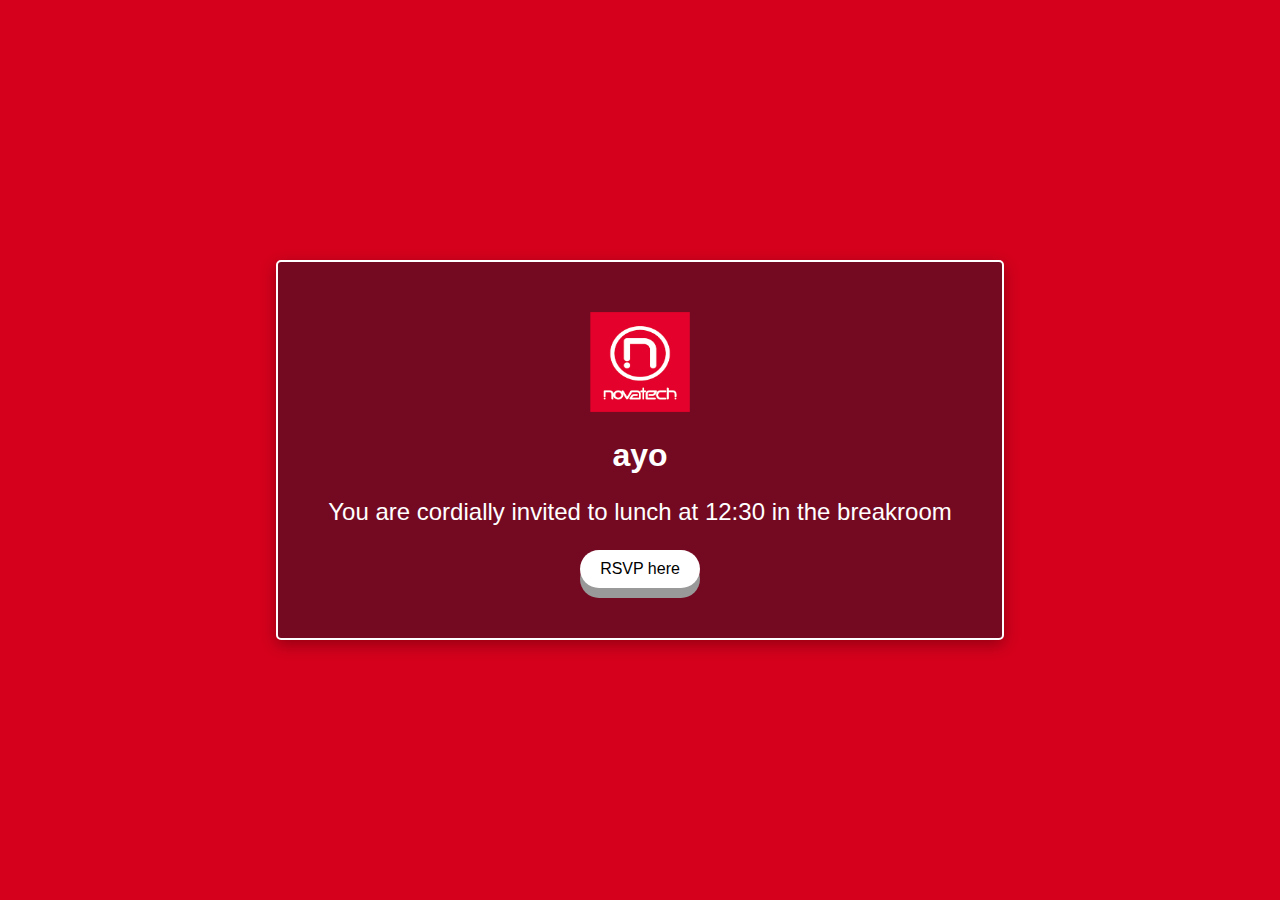
==== lunchies/index.html @ 47e2131a "Updated current position, added amusing(at a stretch) hello world footer" ====
<!DOCTYPE html>
<html lang="en">
<head>
  <meta charset="UTF-8">
  <title>Title</title>
  <style>
    body {
      font-family: sans-serif;
      background-color: #D5001C; /* Novatech Red */
      margin: 0;
      padding: 0;
      display: flex;
      justify-content: center;
      align-items: center;
      height: 100vh;
      color: #ffffff; /* Text Colour as White */
    }
    .container {
      text-align: center;
      border: 2px solid #ffffff;
      padding: 50px;
      background-color: rgba(20, 20, 40, 0.5); /* Semi-Transparent Black Background */
      border-radius: 5px;
      box-shadow: 0px 5px 15px rgba(0,0,0,0.3);
    }
    .container h1 {
      font-size: 2em;
      margin-bottom: 10px;
    }
    .container p {
      font-size: 1.5em;
    }
    img {
      width: 100px; /* Adjust size as needed */
      height: 100px; /* Adjust size as needed */
    }
    .rsvp {
      display: inline-block;
      background-color: #ffffff;
      color: #000000;
      text-decoration: none;
      padding: 10px 20px;
      border-radius: 50px;
      box-shadow: 0 10px #999999;
      transition: all 0.2s;
    }
    .rsvp:active {
      box-shadow: 0 5px #666666;
      transform: translateY(5px);
    }
  </style>
</head>
<body>
<div class="container">
  <img src="novatech-logo.png" alt="Novatech Logo">
  <h1>ayo</h1>
  <p>You are cordially invited to lunch at 12:30 in the breakroom</p>
  <a class="rsvp" href="https://youtu.be/dQw4w9WgXcQ">RSVP here</a>
</div>
</body>
</html>
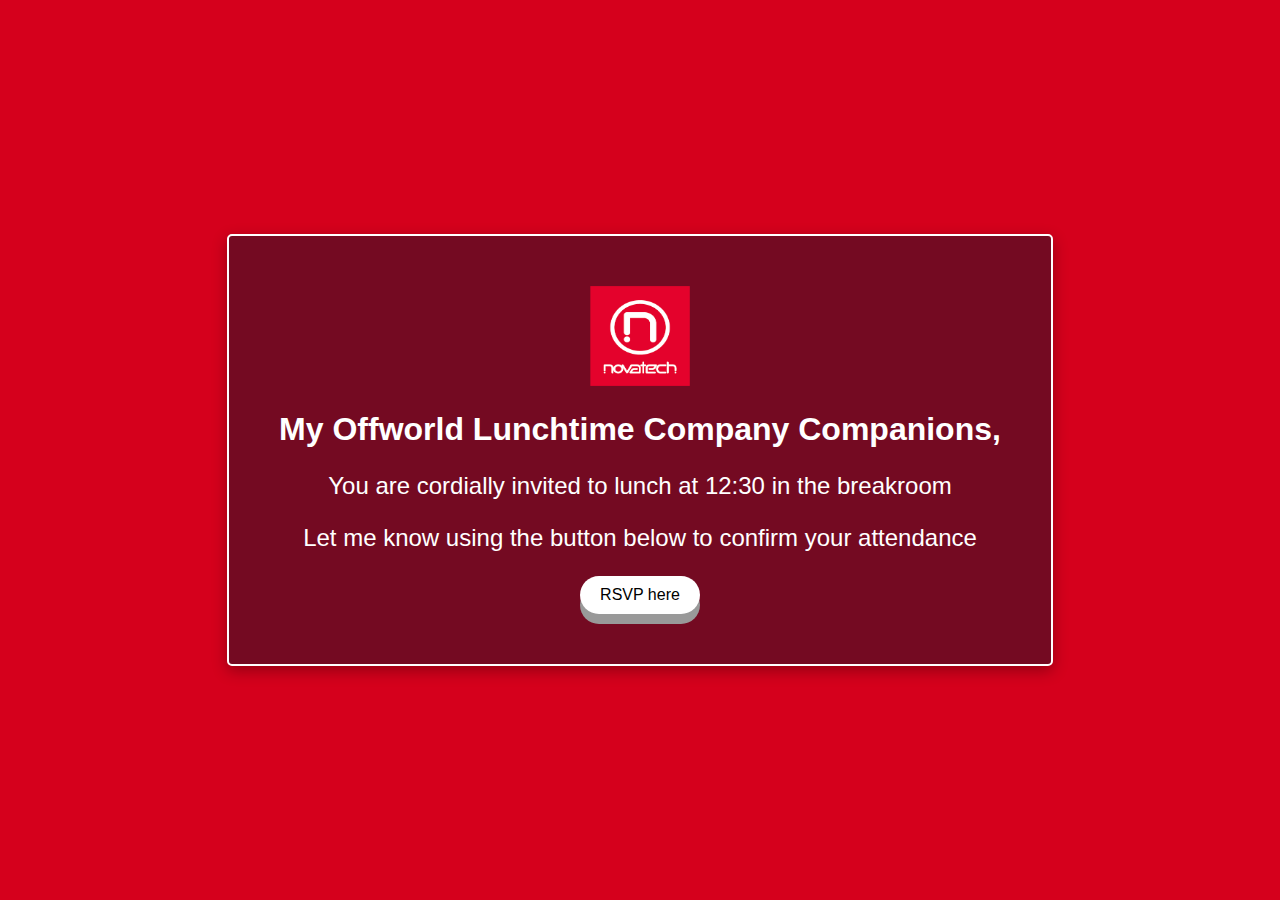
==== commit 9cbc33a4: "lol" ====
--- a/lunchies/index.html
+++ b/lunchies/index.html
@@ -21,7 +21,7 @@
       padding: 50px;
       background-color: rgba(20, 20, 40, 0.5); /* Semi-Transparent Black Background */
       border-radius: 5px;
-      box-shadow: 0px 5px 15px rgba(0,0,0,0.3);
+      box-shadow: 0 5px 15px rgba(0,0,0,0.3);
     }
     .container h1 {
       font-size: 2em;
@@ -53,8 +53,9 @@
 <body>
 <div class="container">
   <img src="novatech-logo.png" alt="Novatech Logo">
-  <h1>ayo</h1>
+  <h1>My Offworld Lunchtime Company Companions,</h1>
   <p>You are cordially invited to lunch at 12:30 in the breakroom</p>
+  <p>Let me know using the button below to confirm your attendance</p>
   <a class="rsvp" href="https://youtu.be/dQw4w9WgXcQ">RSVP here</a>
 </div>
 </body>
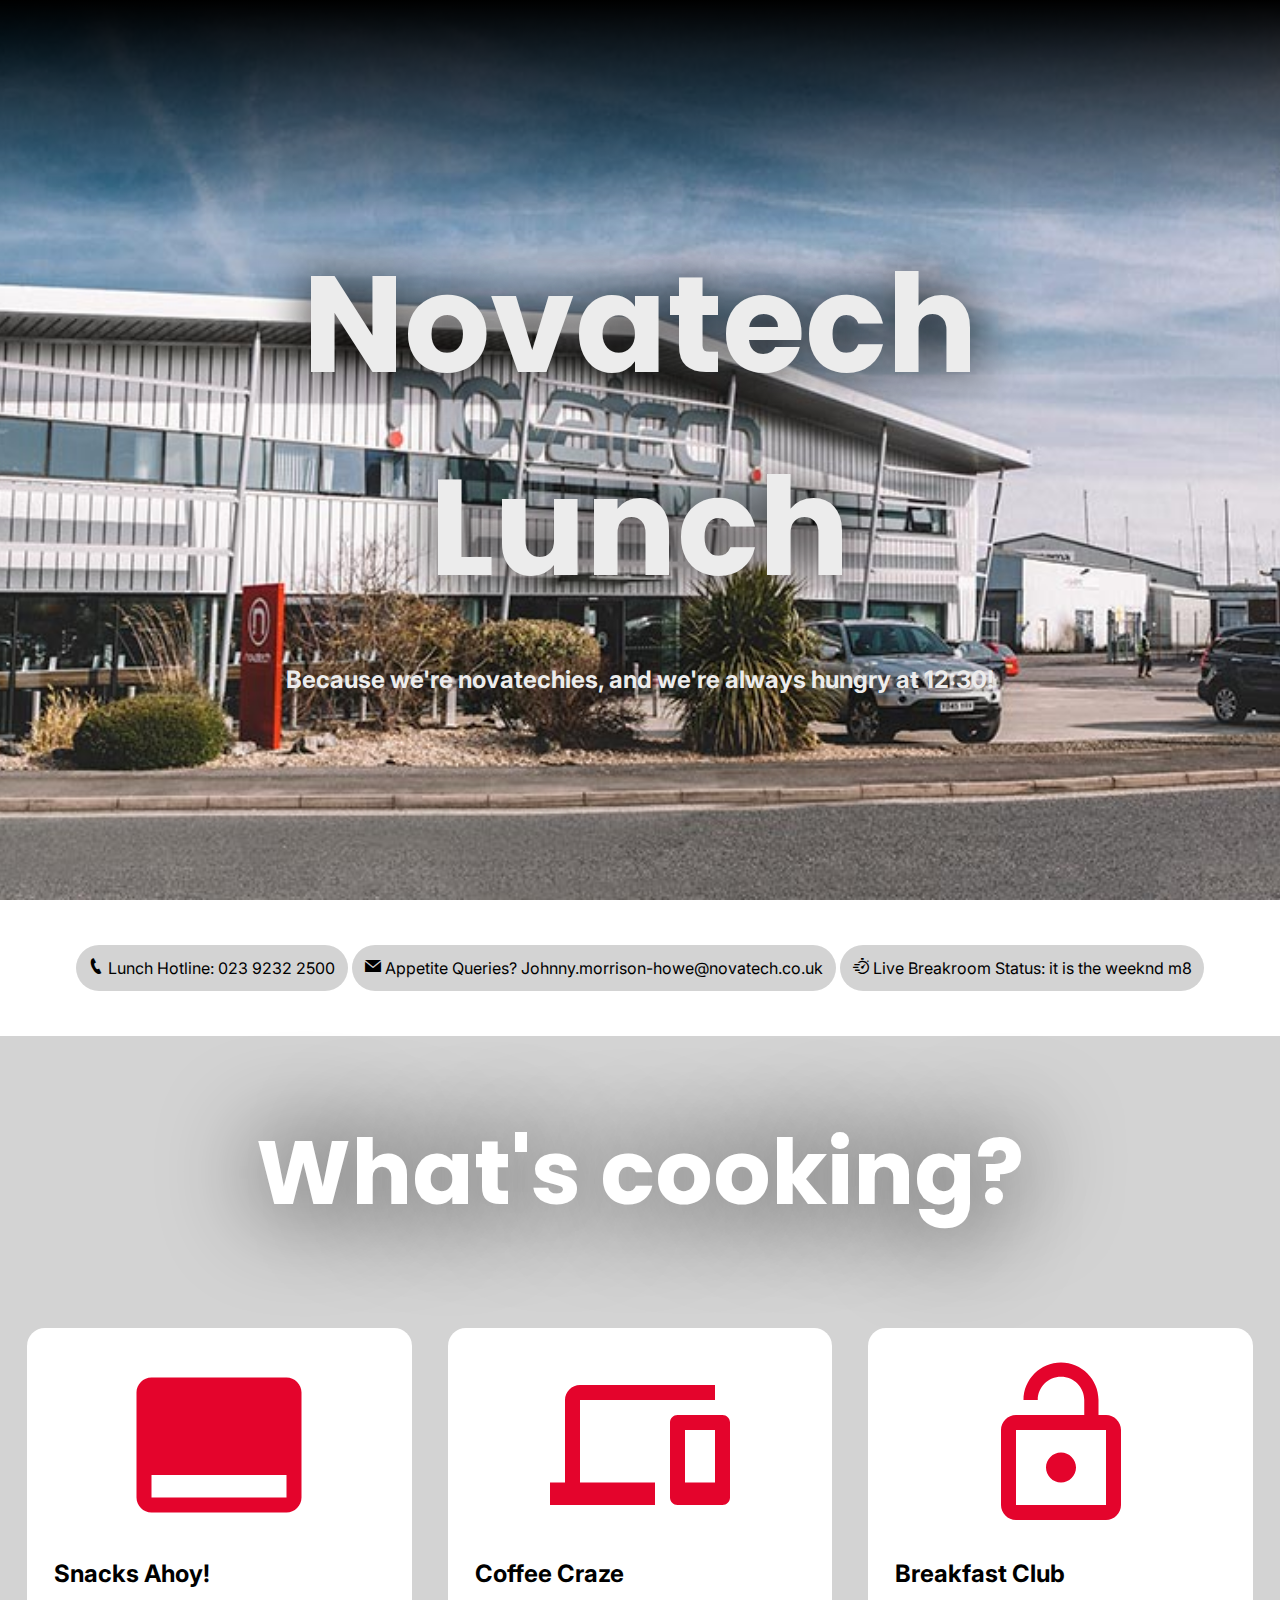
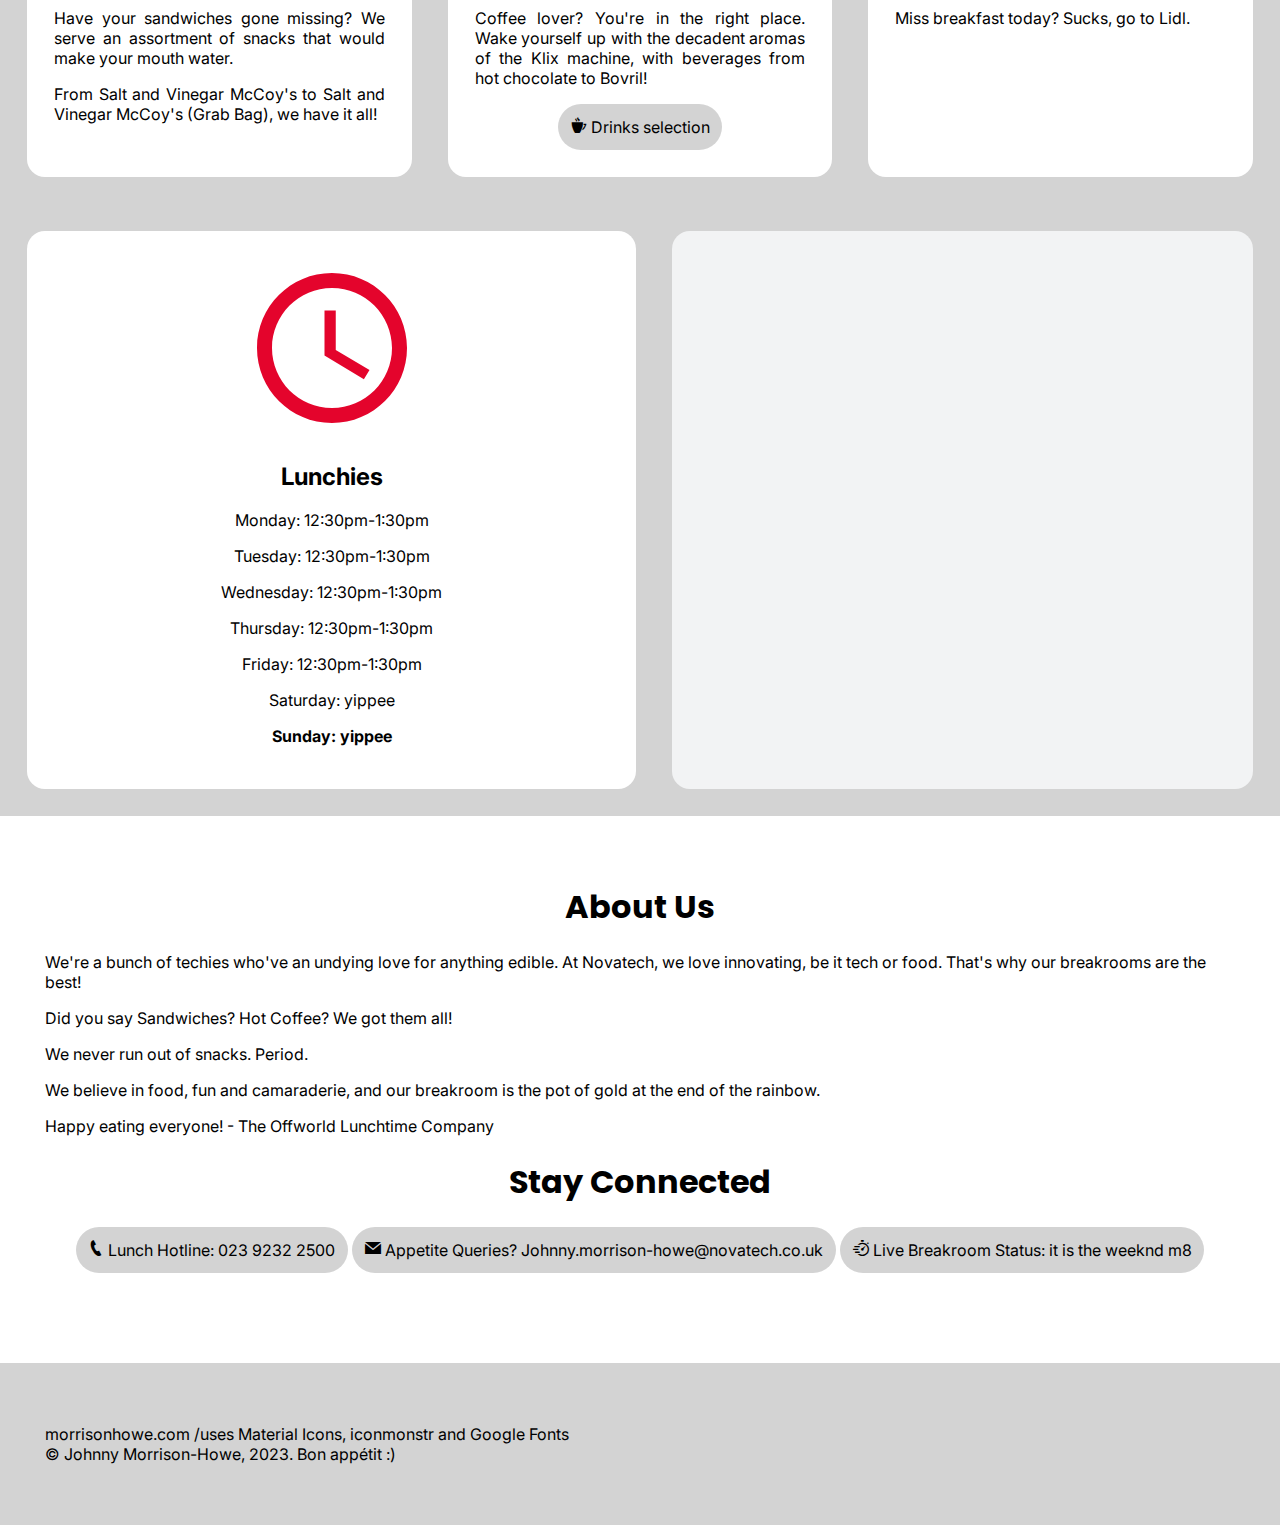
==== commit 49ab224e: "dumb lunch invitation" ====
--- a/lunchies/index.html
+++ b/lunchies/index.html
@@ -1,62 +1,161 @@
 <!DOCTYPE html>
 <html lang="en">
+
+<!-- If you've been wondering why the canteen's always crowded at 12:30, well, the cat's out of the bag, it's lunchtime at Novatech!
+    Want your name to be famous among the sandwich revering clans of Novatech? Then let me know :)))))))-->
+
 <head>
-  <meta charset="UTF-8">
-  <title>Title</title>
-  <style>
-    body {
-      font-family: sans-serif;
-      background-color: #D5001C; /* Novatech Red */
-      margin: 0;
-      padding: 0;
-      display: flex;
-      justify-content: center;
-      align-items: center;
-      height: 100vh;
-      color: #ffffff; /* Text Colour as White */
-    }
-    .container {
-      text-align: center;
-      border: 2px solid #ffffff;
-      padding: 50px;
-      background-color: rgba(20, 20, 40, 0.5); /* Semi-Transparent Black Background */
-      border-radius: 5px;
-      box-shadow: 0 5px 15px rgba(0,0,0,0.3);
-    }
-    .container h1 {
-      font-size: 2em;
-      margin-bottom: 10px;
-    }
-    .container p {
-      font-size: 1.5em;
-    }
-    img {
-      width: 100px; /* Adjust size as needed */
-      height: 100px; /* Adjust size as needed */
-    }
-    .rsvp {
-      display: inline-block;
-      background-color: #ffffff;
-      color: #000000;
-      text-decoration: none;
-      padding: 10px 20px;
-      border-radius: 50px;
-      box-shadow: 0 10px #999999;
-      transition: all 0.2s;
-    }
-    .rsvp:active {
-      box-shadow: 0 5px #666666;
-      transform: translateY(5px);
-    }
-  </style>
+    <meta charset="UTF-8">
+    <meta name="viewport" content="width=device-width, initial-scale=1.0">
+    <meta name="Description"
+        content="Every flavor of snacks, limitless coffee, and fast microwaves. The Novatech breakroom, at lunchtime, is all you need!">
+    <link rel="stylesheet" type="text/css" href="css/styles.css">
+    <link rel="stylesheet" type="text/css" href="css/iconmonstr-iconic-font.css">
+    <link href="https://fonts.googleapis.com/css2?family=Inter:wght@400;600&family=Poppins&display=swap"
+        rel="stylesheet">
+    <script src="script.js"></script>
+    <title>Novatech Lunch</title>
 </head>
-<body>
-<div class="container">
-  <img src="novatech-logo.png" alt="Novatech Logo">
-  <h1>My Offworld Lunchtime Company Companions,</h1>
-  <p>You are cordially invited to lunch at 12:30 in the breakroom</p>
-  <p>Let me know using the button below to confirm your attendance</p>
-  <a class="rsvp" href="https://youtu.be/dQw4w9WgXcQ">RSVP here</a>
-</div>
+
+<body onload="doDateStuff()">
+    <div class="hero-photo">
+        <div class="hero-text">
+            <h1>Novatech Lunch</h1>
+            <h2>Because we're novatechies, and we're always hungry at 12:30!</h2>
+        </div>
+    </div>
+
+    <main>
+        <div class="contact-info-chips">
+            <a href="tel:023 9232 2500">
+                <div class="chip-div">
+                    <i class="im im-phone"></i>
+                    <p>Lunch Hotline: 023 9232 2500</p>
+                </div>
+            </a>
+            <a href="mailto:Johnny.morrison-howe@novatech.co.uk">
+                <div class="chip-div">
+
+                    <i class="im im-mail"></i>
+                    <p>Appetite Queries? Johnny.morrison-howe@novatech.co.uk</p>
+                </div>
+            </a>
+            <a>
+                <div class="chip-div">
+                    <i class="im im-timer"></i>
+                    <!-- Displaying as inline keeps both strings on one line -->
+                    <p style="display: inline;">Live Breakroom Status: <p class="opening-time-adaptive" style="display: inline;">
+                            (Unknown, coffee machine might have reached sentience.)</p>
+                    </p>
+                </div>
+            </a>
+        </div>
+
+        <div id="services-outer">
+            <h1 id="services-outer-text">What's cooking?</h1>
+            <div class="services">
+                <div class="services-tile">
+                    <img src="call_to_action-white-18dp.svg">
+                    <h2 class="services-tile-text">Snacks Ahoy!</h2>
+                    <p class="services-tile-text">Have your sandwiches gone missing? We serve an assortment of snacks that would make your mouth water.</p>
+                    <p class="services-tile-text">From Salt and Vinegar McCoy's to Salt and Vinegar McCoy's (Grab Bag), we have it all!</p>
+                </div>
+                <div class="services-tile">
+                    <img src="phonelink-white-18dp.svg">
+                    <h2 class="services-tile-text">Coffee Craze</h2>
+                    <p class="services-tile-text">Coffee lover? You're in the right place. Wake yourself up with the decadent aromas of the Klix machine, with beverages from hot chocolate to Bovril!</p>
+                    <a href="https://www.lavazzapro.co.uk/klix-drinks-range/">
+                        <div class="chip-div">
+                            <i class="im im-coffee"></i>
+                            <p>Drinks selection</p>
+                        </div>
+                    </a>
+                </div>
+                <div class="services-tile">
+                    <img src="lock_open-white-18dp.svg">
+                    <h2 class="services-tile-text">Breakfast Club</h2>
+                    <p class="services-tile-text">Miss breakfast today? Sucks, go to Lidl.</p>
+                </div>
+            </div>
+            <div class="services">
+                <div class="services-tile">
+                    <img src="schedule-white-18dp.svg">
+                    <ul class="opening-hours-list">
+                        <li>
+                            <h2>Lunchies</h2>
+                        </li>
+                        <li>
+                            <p id="open-mon">Monday: 12:30pm-1:30pm</p>
+                        </li>
+                        <li>
+                            <p id="open-tue">Tuesday: 12:30pm-1:30pm</p>
+                        </li>
+                        <li>
+                            <p id="open-wed">Wednesday: 12:30pm-1:30pm</p>
+                        </li>
+                        <li>
+                            <p id="open-thu">Thursday: 12:30pm-1:30pm</p>
+                        </li>
+                        <li>
+                            <p id="open-fri">Friday: 12:30pm-1:30pm</p>
+                        </li>
+                        <li>
+                            <p id="open-sat">Saturday: yippee</p>
+                        </li>
+                        <li>
+                            <p id="open-sun">Sunday: yippee</p>
+                        </li>
+                    </ul>
+                </div>
+                <div class="services-tile" style="padding: 1vw; background-color: #f2f3f4;">
+                    <iframe src="https://www.openstreetmap.org/export/embed.html?bbox=-1.1188566684722903%2C50.843501582126585%2C-1.1168074607849123%2C50.84632312780981&amp;layer=mapnik" style="border: 0; width: 100%; height: 100%;"></iframe>
+                </div>
+            </div>
+        </div>
+
+        <div class="about">
+            <h1>About Us</h1>
+            <div class="about-text">
+                <p>We're a bunch of techies who've an undying love for anything edible. At Novatech, we love innovating, be it tech or food. That's why our breakrooms are the best!</p>
+                <p>Did you say Sandwiches? Hot Coffee? We got them all! </p>
+                <p>We never run out of snacks. Period. </p>
+                <p>We believe in food, fun and camaraderie, and our breakroom is the pot of gold at the end of the rainbow.</p>
+                <p> Happy eating everyone! - The Offworld Lunchtime Company</p>
+            </div>
+
+            <h1>Stay Connected</h1>
+            <div class="contact-info-chips">
+                <a href="tel:023 9232 2500">
+                    <div class="chip-div">
+                        <i class="im im-phone"></i>
+                        <p>Lunch Hotline: 023 9232 2500</p>
+                    </div>
+                </a>
+                <a href="mailto:Johnny.morrison-howe@novatech.co.uk">
+                    <div class="chip-div">
+
+                        <i class="im im-mail"></i>
+                        <p>Appetite Queries? Johnny.morrison-howe@novatech.co.uk</p>
+                    </div>
+                </a>
+                <a>
+                    <div class="chip-div">
+                        <i class="im im-timer"></i>
+                        <!-- Displaying as inline keeps both strings on one line -->
+                        <p style="display: inline;">Live Breakroom Status: <p class="opening-time-adaptive" style="display: inline;">
+                        (Unknown, coffee machine might have reached sentience.)</p>
+                        </p>
+                    </div>
+                </a>
+            </div>
+        </div>
+    </main>
+    <footer>
+        <p><a href="https://www.morrisonhowe.com">morrisonhowe.com</a> /uses <a
+                href="https://material.io/resources/icons/">Material Icons</a>, <a
+                href="https://iconmonstr.com/">iconmonstr</a> and <a href="https://fonts.google.com/">Google Fonts</a></br>© Johnny Morrison-Howe, 2023. Bon appétit :)
+        </p>
+    </footer>
 </body>
-</html>
+
+</html>--- a/lunchies/css/styles.css
+++ b/lunchies/css/styles.css
@@ -0,0 +1,209 @@
+:root {
+    --font-secondary: 'Inter', sans-serif;
+    --font-primary: 'Poppins', sans-serif;
+    --accent-colour: lightgrey;
+    --accent-colour-hover: rgb(238, 238, 238);
+    --highlight-colour: #00ccff;
+}
+
+@media (orientation: landscape) {
+    .hero-photo {
+        height: 100vh;
+    }
+
+    .hero-text h1 {
+        font-size: 15vh;
+        font-family: var(--font-primary);
+        margin: 4vh;
+    }
+
+    .chip-div {
+        display: inline;
+        padding: 1vw;
+    }
+
+    #services-outer-text {
+        font-size: 10vh;
+    }
+
+    #website-explanation {
+        width: 50%;
+    }
+
+    .services-tile {
+        width: 100%;
+        text-align: center;
+    }
+
+    .about-text {
+        text-align: left;
+    }
+}
+
+@media (orientation: portrait) {
+    .hero-photo {
+        height: 80vh;
+    }
+
+    .hero-text h1 {
+        font-size: 8vh;
+    }
+
+    .chip-div {
+        padding: 2vw;
+        margin: 1vw;
+    }
+
+    .services {
+        flex-direction: column;
+    }
+
+    #services-outer-text {
+        font-size: 6vh;
+    }
+
+    footer {
+        font-size: 0.5em;
+    }
+}
+
+body {
+    margin: 0;
+    padding: 0;
+}
+
+::-webkit-scrollbar {
+    width: 0.5vw;
+}
+
+::-webkit-scrollbar-thumb {
+    background-color: var(--highlight-colour);
+}
+
+.hero-photo {
+    background-image: linear-gradient(rgb(0, 0, 0), rgba(0, 0, 0, 0), rgba(0, 0, 0, 0), rgba(0, 0, 0, 0), rgba(0, 0, 0, 0)), url("/lunchies/img.png");
+
+    background-position: center;
+    background-repeat: no-repeat;
+    background-size: cover;
+    position: relative;
+}
+
+.hero-text {
+    text-align: center;
+    position: absolute;
+    top: 50%;
+    left: 50%;
+    transform: translate(-50%, -50%);
+    color: #ececec;
+    text-shadow: 2px 2px 50px black;
+}
+
+main {
+    padding-top: 5vh;
+}
+
+.contact-info-chips {
+    margin-bottom: 5vh;
+    width: 100%;
+    text-align: center;
+
+}
+
+.chip-div {
+    display: inline-block;
+    background-color: var(--accent-colour);
+    /* border-radius is the maximum allowed, giving a rounded square */
+    border-radius: 100vh;
+    transition: background-color ease 100ms;
+}
+
+.chip-div:hover {
+    background-color: var(--accent-colour-hover);
+}
+
+.chip-div p {
+    padding: 0;
+    margin: 0;
+}
+
+.chip-div i,
+.chip-div p {
+    display: inline;
+    font-size: 1em;
+}
+
+#services-outer {
+    padding-top: 1vh;
+    background-color: var(--accent-colour);
+    text-align: center;
+}
+
+#services-outer-text {
+    color: white;
+    text-shadow: 2px 2px 100px black;
+}
+
+.services {
+    display: flex;
+    padding: 1vh;
+}
+
+.services-tile {
+    margin: 2vh;
+    padding: 3vh;
+    background-color: white;
+    border-radius: 2vh;
+}
+
+.services-tile img {
+    display: inline-block;
+    height: 20vh;
+}
+
+.services-tile-text {
+    text-align: justify;
+}
+
+.opening-hours-list {
+    margin: 0;
+    padding: 0;
+    list-style-type: none;
+}
+
+.about {
+    text-align: center;
+    padding: 5vh;
+}
+
+#website-explanation {
+    color: var(--accent-colour);
+}
+
+footer {
+    padding: 5vh;
+    background-color: var(--accent-colour);
+}
+
+h1 {
+    font-family: var(--font-primary);
+}
+
+h2 {
+    font-family: var(--font-secondary);
+}
+
+p {
+    font-family: var(--font-secondary);
+    font-weight: 400;
+}
+
+a {
+    color: black;
+    text-decoration: none;
+    transition: color ease 100ms;
+}
+
+a:hover {
+    color: var(--highlight-colour);
+}--- a/lunchies/css/iconmonstr-iconic-font.css
+++ b/lunchies/css/iconmonstr-iconic-font.css
@@ -0,0 +1,918 @@
+/*!
+ * iconmonstr iconic font v1.3.0
+ * Created by Alexander Kahlkopf - http://iconmonstr.com - @iconmonstr
+ * License - http://iconmonstr.com/license
+ */
+@font-face {
+  font-family: 'iconmonstr-iconic-font';
+  src: url('../fonts/iconmonstr-iconic-font.woff2?v=1.3.0') format('woff2'), url('../fonts/iconmonstr-iconic-font.woff?v=1.3.0') format('woff'), url('../fonts/iconmonstr-iconic-font.ttf?v=1.3.0') format('truetype');
+  font-weight: normal;
+  font-style: normal;
+}
+.im {
+  display: inline-block;
+  font: normal normal normal 24px/1 'iconmonstr-iconic-font';
+  text-rendering: auto;
+  -webkit-font-smoothing: antialiased;
+  -moz-osx-font-smoothing: grayscale;
+}
+.im-angle-right:before {
+  content: '\e001';
+}
+.im-angle-left:before {
+  content: '\e002';
+}
+.im-angle-down:before {
+  content: '\e003';
+}
+.im-angle-up:before {
+  content: '\e004';
+}
+.im-angle-right-circle:before {
+  content: '\e005';
+}
+.im-angle-left-circle:before {
+  content: '\e006';
+}
+.im-angle-down-circle:before {
+  content: '\e007';
+}
+.im-angle-up-circle:before {
+  content: '\e008';
+}
+.im-arrow-right:before {
+  content: '\e009';
+}
+.im-arrow-left:before {
+  content: '\e00a';
+}
+.im-arrow-down:before {
+  content: '\e00b';
+}
+.im-arrow-up:before {
+  content: '\e00c';
+}
+.im-arrow-right-circle:before {
+  content: '\e00d';
+}
+.im-arrow-left-circle:before {
+  content: '\e00e';
+}
+.im-arrow-down-circle:before {
+  content: '\e00f';
+}
+.im-arrow-up-circle:before {
+  content: '\e010';
+}
+.im-care-right:before {
+  content: '\e011';
+}
+.im-care-left:before {
+  content: '\e012';
+}
+.im-care-down:before {
+  content: '\e013';
+}
+.im-care-up:before {
+  content: '\e014';
+}
+.im-forbidden:before {
+  content: '\e015';
+}
+.im-printer:before {
+  content: '\e016';
+}
+.im-menu:before {
+  content: '\e017';
+}
+.im-menu-list:before {
+  content: '\e018';
+}
+.im-quote-left:before {
+  content: '\e019';
+}
+.im-quote-right:before {
+  content: '\e01a';
+}
+.im-bell:before {
+  content: '\e01b';
+}
+.im-bell-off:before {
+  content: '\e01c';
+}
+.im-bookmark:before {
+  content: '\e01d';
+}
+.im-briefcase:before {
+  content: '\e01e';
+}
+.im-calendar:before {
+  content: '\e01f';
+}
+.im-photo-camera:before {
+  content: '\e020';
+}
+.im-video-camera:before {
+  content: '\e021';
+}
+.im-microphone:before {
+  content: '\e022';
+}
+.im-check-mark:before {
+  content: '\e023';
+}
+.im-check-mark-circle:before {
+  content: '\e024';
+}
+.im-check-square-o:before {
+  content: '\e025';
+}
+.im-check-square:before {
+  content: '\e026';
+}
+.im-check-square-i:before {
+  content: '\e027';
+}
+.im-square-o:before {
+  content: '\e028';
+}
+.im-radio-button-circle-o:before {
+  content: '\e029';
+}
+.im-radio-button-circle:before {
+  content: '\e02a';
+}
+.im-circle-o:before {
+  content: '\e02b';
+}
+.im-clock-o:before {
+  content: '\e02c';
+}
+.im-cloud:before {
+  content: '\e02d';
+}
+.im-cloud-download:before {
+  content: '\e02e';
+}
+.im-cloud-upload:before {
+  content: '\e02f';
+}
+.im-code:before {
+  content: '\e030';
+}
+.im-speech-bubble:before {
+  content: '\e031';
+}
+.im-speech-bubble-comment:before {
+  content: '\e032';
+}
+.im-speech-bubble-comments:before {
+  content: '\e033';
+}
+.im-copy:before {
+  content: '\e034';
+}
+.im-credit-card:before {
+  content: '\e035';
+}
+.im-crown:before {
+  content: '\e036';
+}
+.im-database:before {
+  content: '\e037';
+}
+.im-computer:before {
+  content: '\e038';
+}
+.im-download:before {
+  content: '\e039';
+}
+.im-upload:before {
+  content: '\e03a';
+}
+.im-pencil:before {
+  content: '\e03b';
+}
+.im-edit-off:before {
+  content: '\e03c';
+}
+.im-play:before {
+  content: '\e03d';
+}
+.im-pause:before {
+  content: '\e03e';
+}
+.im-stop:before {
+  content: '\e03f';
+}
+.im-eject:before {
+  content: '\e040';
+}
+.im-previous:before {
+  content: '\e041';
+}
+.im-next:before {
+  content: '\e042';
+}
+.im-loop:before {
+  content: '\e043';
+}
+.im-random:before {
+  content: '\e044';
+}
+.im-menu-dot-h:before {
+  content: '\e045';
+}
+.im-menu-dot-v:before {
+  content: '\e046';
+}
+.im-mail:before {
+  content: '\e047';
+}
+.im-info:before {
+  content: '\e048';
+}
+.im-warning:before {
+  content: '\e049';
+}
+.im-question:before {
+  content: '\e04a';
+}
+.im-link:before {
+  content: '\e04b';
+}
+.im-unlink:before {
+  content: '\e04c';
+}
+.im-external-link:before {
+  content: '\e04d';
+}
+.im-eye:before {
+  content: '\e04e';
+}
+.im-eye-off:before {
+  content: '\e04f';
+}
+.im-file:before {
+  content: '\e050';
+}
+.im-file-o:before {
+  content: '\e051';
+}
+.im-files-o:before {
+  content: '\e052';
+}
+.im-video:before {
+  content: '\e053';
+}
+.im-audio:before {
+  content: '\e054';
+}
+.im-picture-o:before {
+  content: '\e055';
+}
+.im-flag:before {
+  content: '\e056';
+}
+.im-folder:before {
+  content: '\e057';
+}
+.im-folder-open:before {
+  content: '\e058';
+}
+.im-smiley-o:before {
+  content: '\e059';
+}
+.im-frown-o:before {
+  content: '\e05a';
+}
+.im-gear:before {
+  content: '\e05b';
+}
+.im-globe:before {
+  content: '\e05c';
+}
+.im-heart:before {
+  content: '\e05d';
+}
+.im-home:before {
+  content: '\e05e';
+}
+.im-inbox:before {
+  content: '\e05f';
+}
+.im-key:before {
+  content: '\e060';
+}
+.im-lock:before {
+  content: '\e061';
+}
+.im-lock-open:before {
+  content: '\e062';
+}
+.im-task-o:before {
+  content: '\e063';
+}
+.im-filter:before {
+  content: '\e064';
+}
+.im-light-bulb:before {
+  content: '\e065';
+}
+.im-flash:before {
+  content: '\e066';
+}
+.im-map-o:before {
+  content: '\e067';
+}
+.im-location:before {
+  content: '\e068';
+}
+.im-maximize:before {
+  content: '\e069';
+}
+.im-minimize:before {
+  content: '\e06a';
+}
+.im-fullscreen:before {
+  content: '\e06b';
+}
+.im-mobile:before {
+  content: '\e06c';
+}
+.im-phone:before {
+  content: '\e06d';
+}
+.im-coin:before {
+  content: '\e06e';
+}
+.im-banknote:before {
+  content: '\e06f';
+}
+.im-paper-clip:before {
+  content: '\e070';
+}
+.im-bar-chart:before {
+  content: '\e071';
+}
+.im-plus:before {
+  content: '\e072';
+}
+.im-minus:before {
+  content: '\e073';
+}
+.im-plus-circle:before {
+  content: '\e074';
+}
+.im-minus-circle:before {
+  content: '\e075';
+}
+.im-undo:before {
+  content: '\e076';
+}
+.im-redo:before {
+  content: '\e077';
+}
+.im-rocket:before {
+  content: '\e078';
+}
+.im-rss:before {
+  content: '\e079';
+}
+.im-magnifier:before {
+  content: '\e07a';
+}
+.im-magnifier-plus:before {
+  content: '\e07b';
+}
+.im-magnifier-minus:before {
+  content: '\e07c';
+}
+.im-share:before {
+  content: '\e07d';
+}
+.im-shield:before {
+  content: '\e07e';
+}
+.im-shopping-cart:before {
+  content: '\e07f';
+}
+.im-sign-in:before {
+  content: '\e080';
+}
+.im-sign-out:before {
+  content: '\e081';
+}
+.im-spinner:before {
+  content: '\e082';
+}
+.im-star:before {
+  content: '\e083';
+}
+.im-star-half:before {
+  content: '\e084';
+}
+.im-star-o:before {
+  content: '\e085';
+}
+.im-sync:before {
+  content: '\e086';
+}
+.im-table:before {
+  content: '\e087';
+}
+.im-window-o:before {
+  content: '\e088';
+}
+.im-windows-o:before {
+  content: '\e089';
+}
+.im-thumb-up:before {
+  content: '\e08a';
+}
+.im-thumb-down:before {
+  content: '\e08b';
+}
+.im-x-mark:before {
+  content: '\e08c';
+}
+.im-x-mark-circle:before {
+  content: '\e08d';
+}
+.im-trash-can:before {
+  content: '\e08e';
+}
+.im-user-male:before {
+  content: '\e08f';
+}
+.im-user-female:before {
+  content: '\e090';
+}
+.im-user-circle:before {
+  content: '\e091';
+}
+.im-users:before {
+  content: '\e092';
+}
+.im-volume:before {
+  content: '\e093';
+}
+.im-volume-off:before {
+  content: '\e094';
+}
+.im-wifi:before {
+  content: '\e095';
+}
+.im-tools:before {
+  content: '\e096';
+}
+.im-dashboard:before {
+  content: '\e097';
+}
+.im-archive:before {
+  content: '\e098';
+}
+.im-save:before {
+  content: '\e099';
+}
+.im-floppy-disk:before {
+  content: '\e09a';
+}
+.im-sitemap:before {
+  content: '\e09b';
+}
+.im-toggle:before {
+  content: '\e09c';
+}
+.im-tag:before {
+  content: '\e09d';
+}
+.im-tags:before {
+  content: '\e09e';
+}
+.im-wizard:before {
+  content: '\e09f';
+}
+.im-book:before {
+  content: '\e0a0';
+}
+.im-fire:before {
+  content: '\e0a1';
+}
+.im-id-card:before {
+  content: '\e0a2';
+}
+.im-note-o:before {
+  content: '\e0a3';
+}
+.im-control-panel:before {
+  content: '\e0a4';
+}
+.im-facebook:before {
+  content: '\e0a5';
+}
+.im-facebook-like:before {
+  content: '\e0a6';
+}
+.im-twitter:before {
+  content: '\e0a7';
+}
+.im-amazon:before {
+  content: '\e0a8';
+}
+.im-android-os:before {
+  content: '\e0a9';
+}
+.im-apple-os:before {
+  content: '\e0aa';
+}
+.im-windows-os:before {
+  content: '\e0ab';
+}
+.im-linux-os:before {
+  content: '\e0ac';
+}
+.im-chrome:before {
+  content: '\e0ad';
+}
+.im-ie:before {
+  content: '\e0ae';
+}
+.im-edge:before {
+  content: '\e0af';
+}
+.im-firefox:before {
+  content: '\e0b0';
+}
+.im-safari:before {
+  content: '\e0b1';
+}
+.im-opera:before {
+  content: '\e0b2';
+}
+.im-behance:before {
+  content: '\e0b3';
+}
+.im-blogger:before {
+  content: '\e0b4';
+}
+.im-flickr:before {
+  content: '\e0b5';
+}
+.im-github:before {
+  content: '\e0b6';
+}
+.im-google-plus:before {
+  content: '\e0b7';
+}
+.im-instagram:before {
+  content: '\e0b8';
+}
+.im-linkedin:before {
+  content: '\e0b9';
+}
+.im-pinterest:before {
+  content: '\e0ba';
+}
+.im-skype:before {
+  content: '\e0bb';
+}
+.im-snapchat:before {
+  content: '\e0bc';
+}
+.im-soundcloud:before {
+  content: '\e0bd';
+}
+.im-stackoverflow:before {
+  content: '\e0be';
+}
+.im-stumbleupon:before {
+  content: '\e0bf';
+}
+.im-tumblr:before {
+  content: '\e0c0';
+}
+.im-xing:before {
+  content: '\e0c1';
+}
+.im-youtube:before {
+  content: '\e0c2';
+}
+.im-reddit:before {
+  content: '\e0c3';
+}
+.im-vimeo:before {
+  content: '\e0c4';
+}
+.im-vk:before {
+  content: '\e0c5';
+}
+.im-whatsapp:before {
+  content: '\e0c6';
+}
+.im-paypal:before {
+  content: '\e0c7';
+}
+.im-twitch:before {
+  content: '\e0c8';
+}
+.im-drop:before {
+  content: '\e0c9';
+}
+.im-sun:before {
+  content: '\e0ca';
+}
+.im-certificate-o:before {
+  content: '\e0cb';
+}
+.im-graduation-hat:before {
+  content: '\e0cc';
+}
+.im-store:before {
+  content: '\e0cd';
+}
+.im-pin:before {
+  content: '\e0ce';
+}
+.im-navigation:before {
+  content: '\e0cf';
+}
+.im-keyboard:before {
+  content: '\e0d0';
+}
+.im-cursor:before {
+  content: '\e0d1';
+}
+.im-monitor-o:before {
+  content: '\e0d2';
+}
+.im-laptop-o:before {
+  content: '\e0d3';
+}
+.im-power:before {
+  content: '\e0d4';
+}
+.im-pie-chart:before {
+  content: '\e0d5';
+}
+.im-line-chart-up:before {
+  content: '\e0d6';
+}
+.im-clock:before {
+  content: '\e0d7';
+}
+.im-flip-chart-o:before {
+  content: '\e0d8';
+}
+.im-gift:before {
+  content: '\e0d9';
+}
+.im-leaf:before {
+  content: '\e0da';
+}
+.im-bug:before {
+  content: '\e0db';
+}
+.im-coffee:before {
+  content: '\e0dc';
+}
+.im-diamond-o:before {
+  content: '\e0dd';
+}
+.im-bell-active:before {
+  content: '\e0de';
+}
+.im-history:before {
+  content: '\e0df';
+}
+.im-gamepad:before {
+  content: '\e0e0';
+}
+.im-binoculars:before {
+  content: '\e0e1';
+}
+.im-paperplane:before {
+  content: '\e0e2';
+}
+.im-wrench:before {
+  content: '\e0e3';
+}
+.im-newspaper-o:before {
+  content: '\e0e4';
+}
+.im-lifebuoy:before {
+  content: '\e0e5';
+}
+.im-fingerprint:before {
+  content: '\e0e6';
+}
+.im-date-o:before {
+  content: '\e0e7';
+}
+.im-network:before {
+  content: '\e0e8';
+}
+.im-target:before {
+  content: '\e0e9';
+}
+.im-user-settings:before {
+  content: '\e0ea';
+}
+.im-radio:before {
+  content: '\e0eb';
+}
+.im-bank:before {
+  content: '\e0ec';
+}
+.im-calculator:before {
+  content: '\e0ed';
+}
+.im-battery-empty:before {
+  content: '\e0ee';
+}
+.im-battery:before {
+  content: '\e0ef';
+}
+.im-battery-full:before {
+  content: '\e0f0';
+}
+.im-check-mark-circle-o:before {
+  content: '\e0f1';
+}
+.im-x-mark-circle-o:before {
+  content: '\e0f2';
+}
+.im-cube:before {
+  content: '\e0f3';
+}
+.im-cubes:before {
+  content: '\e0f4';
+}
+.im-warning-circle:before {
+  content: '\e0f5';
+}
+.im-timer:before {
+  content: '\e0f6';
+}
+.im-hashtag:before {
+  content: '\e0f7';
+}
+.im-pointer:before {
+  content: '\e0f8';
+}
+.im-paintbrush:before {
+  content: '\e0f9';
+}
+.im-server:before {
+  content: '\e0fa';
+}
+.im-car:before {
+  content: '\e0fb';
+}
+.im-edit:before {
+  content: '\e0fc';
+}
+.im-flask:before {
+  content: '\e0fd';
+}
+.im-language:before {
+  content: '\e0fe';
+}
+.im-anchor:before {
+  content: '\e0ff';
+}
+.im-trophy:before {
+  content: '\e100';
+}
+.im-umbrella:before {
+  content: '\e101';
+}
+.im-cc-amex:before {
+  content: '\e102';
+}
+.im-cc-visa:before {
+  content: '\e103';
+}
+.im-cc-mastercard:before {
+  content: '\e104';
+}
+.im-cc-paypal:before {
+  content: '\e105';
+}
+.im-cc-amazon:before {
+  content: '\e106';
+}
+.im-cc-bitcoin:before {
+  content: '\e107';
+}
+.im-direction:before {
+  content: '\e108';
+}
+.im-gift-card:before {
+  content: '\e109';
+}
+.im-newsletter:before {
+  content: '\e10a';
+}
+.im-ribbon:before {
+  content: '\e10b';
+}
+.im-award:before {
+  content: '\e10c';
+}
+.im-first-aid:before {
+  content: '\e10d';
+}
+.im-cookie:before {
+  content: '\e10e';
+}
+.im-data:before {
+  content: '\e10f';
+}
+.im-data-delete:before {
+  content: '\e110';
+}
+.im-data-validate:before {
+  content: '\e111';
+}
+.im-import:before {
+  content: '\e112';
+}
+.im-export:before {
+  content: '\e113';
+}
+.im-reset:before {
+  content: '\e114';
+}
+.im-radar:before {
+  content: '\e115';
+}
+.im-idea:before {
+  content: '\e116';
+}
+.im-pizza:before {
+  content: '\e117';
+}
+.im-truck:before {
+  content: '\e118';
+}
+.im-support:before {
+  content: '\e119';
+}
+.im-color-fan:before {
+  content: '\e11a';
+}
+.im-layer:before {
+  content: '\e11b';
+}
+.im-factory:before {
+  content: '\e11c';
+}
+.im-apartment:before {
+  content: '\e11d';
+}
+.im-plane:before {
+  content: '\e11e';
+}
+.im-headphones:before {
+  content: '\e11f';
+}
+.im-megaphone:before {
+  content: '\e120';
+}
+.im-folder-add:before {
+  content: '\e121';
+}
+.im-barcode:before {
+  content: '\e122';
+}
+.im-accessibility:before {
+  content: '\e123';
+}
+.im-plugin:before {
+  content: '\e124';
+}
+.im-pulse:before {
+  content: '\e125';
+}
+.im-spotify:before {
+  content: '\e126';
+}
+.im-dribbble:before {
+  content: '\e127';
+}
+.im-google-play:before {
+  content: '\e128';
+}
+.im-facebook-messenger:before {
+  content: '\e129';
+}
+.im-wechat:before {
+  content: '\e12a';
+}
+.im-line:before {
+  content: '\e12b';
+}
+.im-git:before {
+  content: '\e12c';
+}
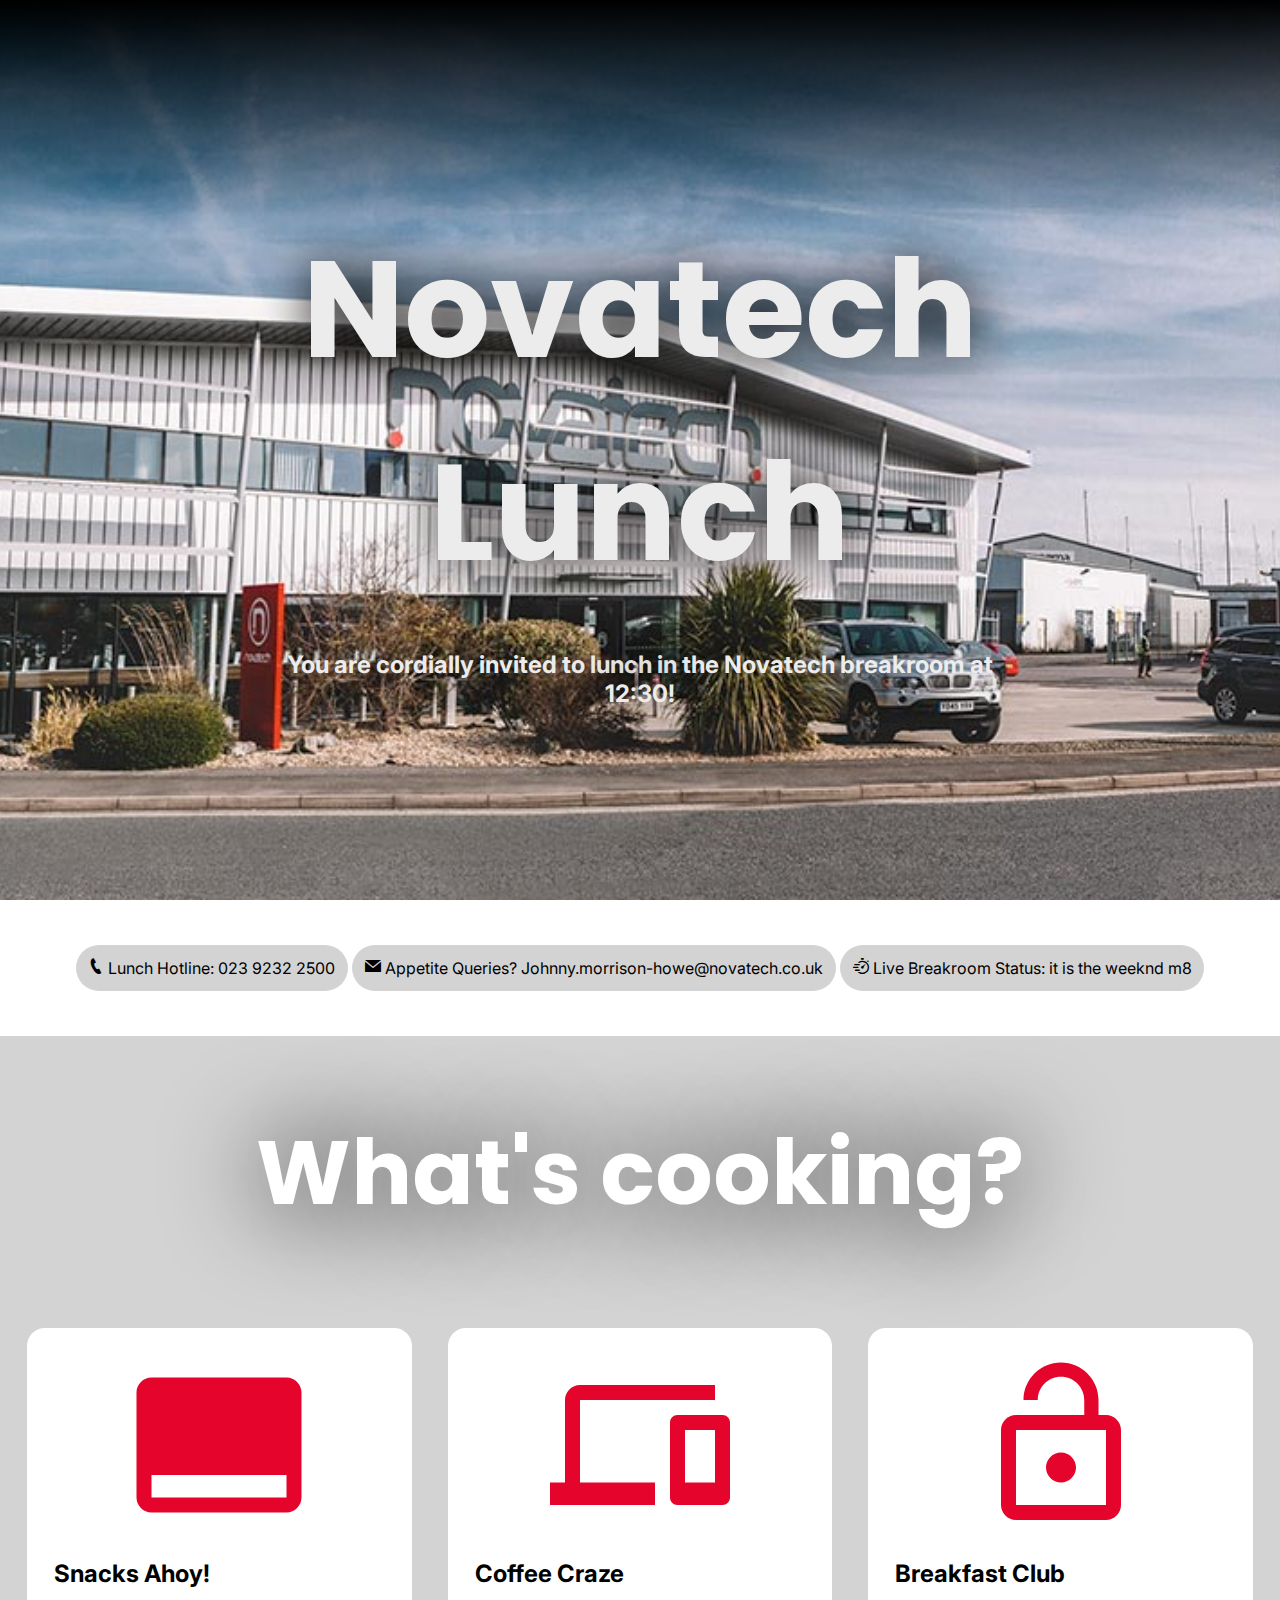
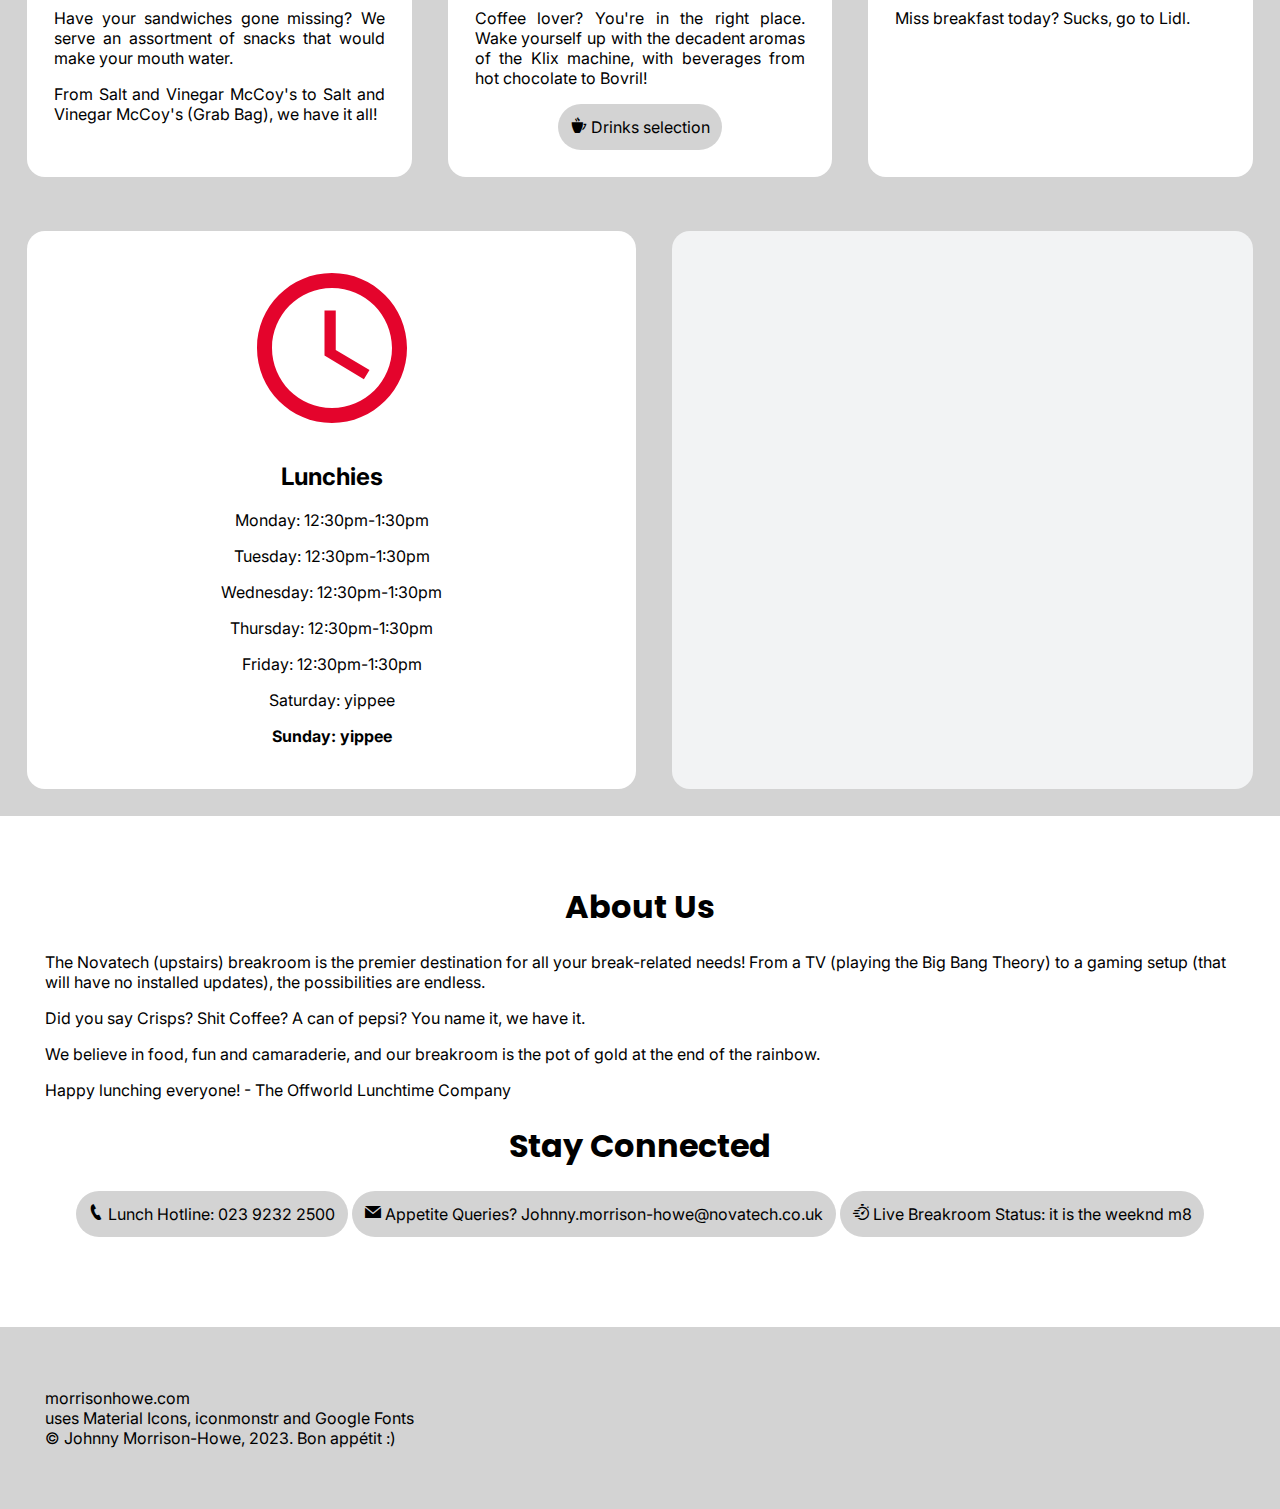
==== commit db2b128f: "Update lunchies page, add preview and red colour tm" ====
--- a/lunchies/index.html
+++ b/lunchies/index.html
@@ -8,7 +8,11 @@
     <meta charset="UTF-8">
     <meta name="viewport" content="width=device-width, initial-scale=1.0">
     <meta name="Description"
-        content="Every flavor of snacks, limitless coffee, and fast microwaves. The Novatech breakroom, at lunchtime, is all you need!">
+        content="Every flavor of snacks, limitless coffee, and fast microwaves. The Novatech™ breakroom.">
+    <meta property="og:title" content="Novatech Lunch @ 12:30">
+    <meta property="og:description" content="Every flavor of snacks, limitless coffee, and fast microwaves. The Novatech breakroom, at lunchtime, is all you need!">
+    <meta property="og:image" content="/lunchies/novatech-logo.png">
+    <meta property="og:url" content="https://morrisonhowe.com/lunchies/">
     <link rel="stylesheet" type="text/css" href="css/styles.css">
     <link rel="stylesheet" type="text/css" href="css/iconmonstr-iconic-font.css">
     <link href="https://fonts.googleapis.com/css2?family=Inter:wght@400;600&family=Poppins&display=swap"
@@ -21,7 +25,7 @@
     <div class="hero-photo">
         <div class="hero-text">
             <h1>Novatech Lunch</h1>
-            <h2>Because we're novatechies, and we're always hungry at 12:30!</h2>
+            <h2>You are cordially invited to lunch in the Novatech breakroom at 12:30!</h2>
         </div>
     </div>
 
@@ -116,11 +120,10 @@
         <div class="about">
             <h1>About Us</h1>
             <div class="about-text">
-                <p>We're a bunch of techies who've an undying love for anything edible. At Novatech, we love innovating, be it tech or food. That's why our breakrooms are the best!</p>
-                <p>Did you say Sandwiches? Hot Coffee? We got them all! </p>
-                <p>We never run out of snacks. Period. </p>
+                <p>The Novatech (upstairs) breakroom is the premier destination for all your break-related needs! From a TV (playing the Big Bang Theory) to a gaming setup (that will have no installed updates), the possibilities are endless.
+                <p>Did you say Crisps? Shit Coffee? A can of pepsi? You name it, we have it. </p>
                 <p>We believe in food, fun and camaraderie, and our breakroom is the pot of gold at the end of the rainbow.</p>
-                <p> Happy eating everyone! - The Offworld Lunchtime Company</p>
+                <p> Happy lunching everyone! - The Offworld Lunchtime Company</p>
             </div>
 
             <h1>Stay Connected</h1>
@@ -151,7 +154,7 @@
         </div>
     </main>
     <footer>
-        <p><a href="https://www.morrisonhowe.com">morrisonhowe.com</a> /uses <a
+        <p><a href="https://www.morrisonhowe.com">morrisonhowe.com</a><br>uses <a
                 href="https://material.io/resources/icons/">Material Icons</a>, <a
                 href="https://iconmonstr.com/">iconmonstr</a> and <a href="https://fonts.google.com/">Google Fonts</a></br>© Johnny Morrison-Howe, 2023. Bon appétit :)
         </p>
--- a/lunchies/css/styles.css
+++ b/lunchies/css/styles.css
@@ -3,7 +3,7 @@
     --font-primary: 'Poppins', sans-serif;
     --accent-colour: lightgrey;
     --accent-colour-hover: rgb(238, 238, 238);
-    --highlight-colour: #00ccff;
+    --highlight-colour: #e4042c;
 }
 
 @media (orientation: landscape) {
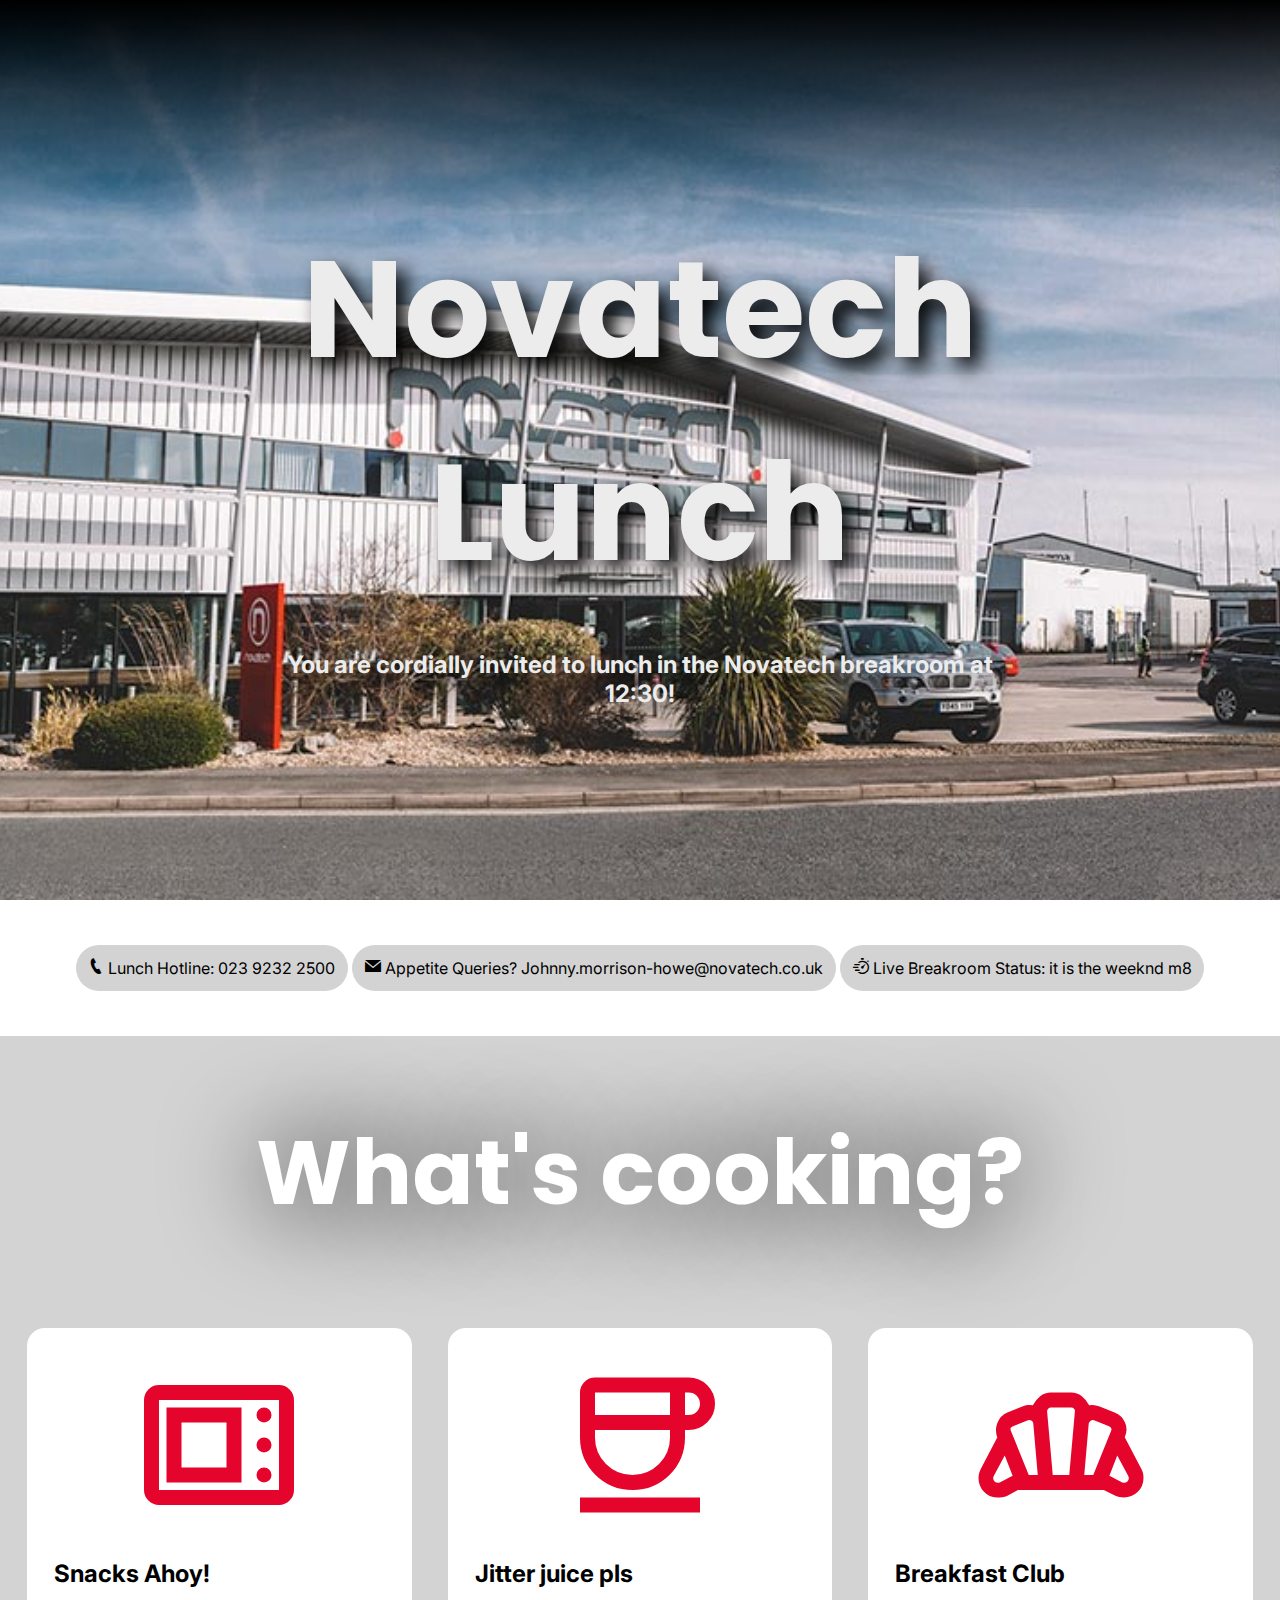
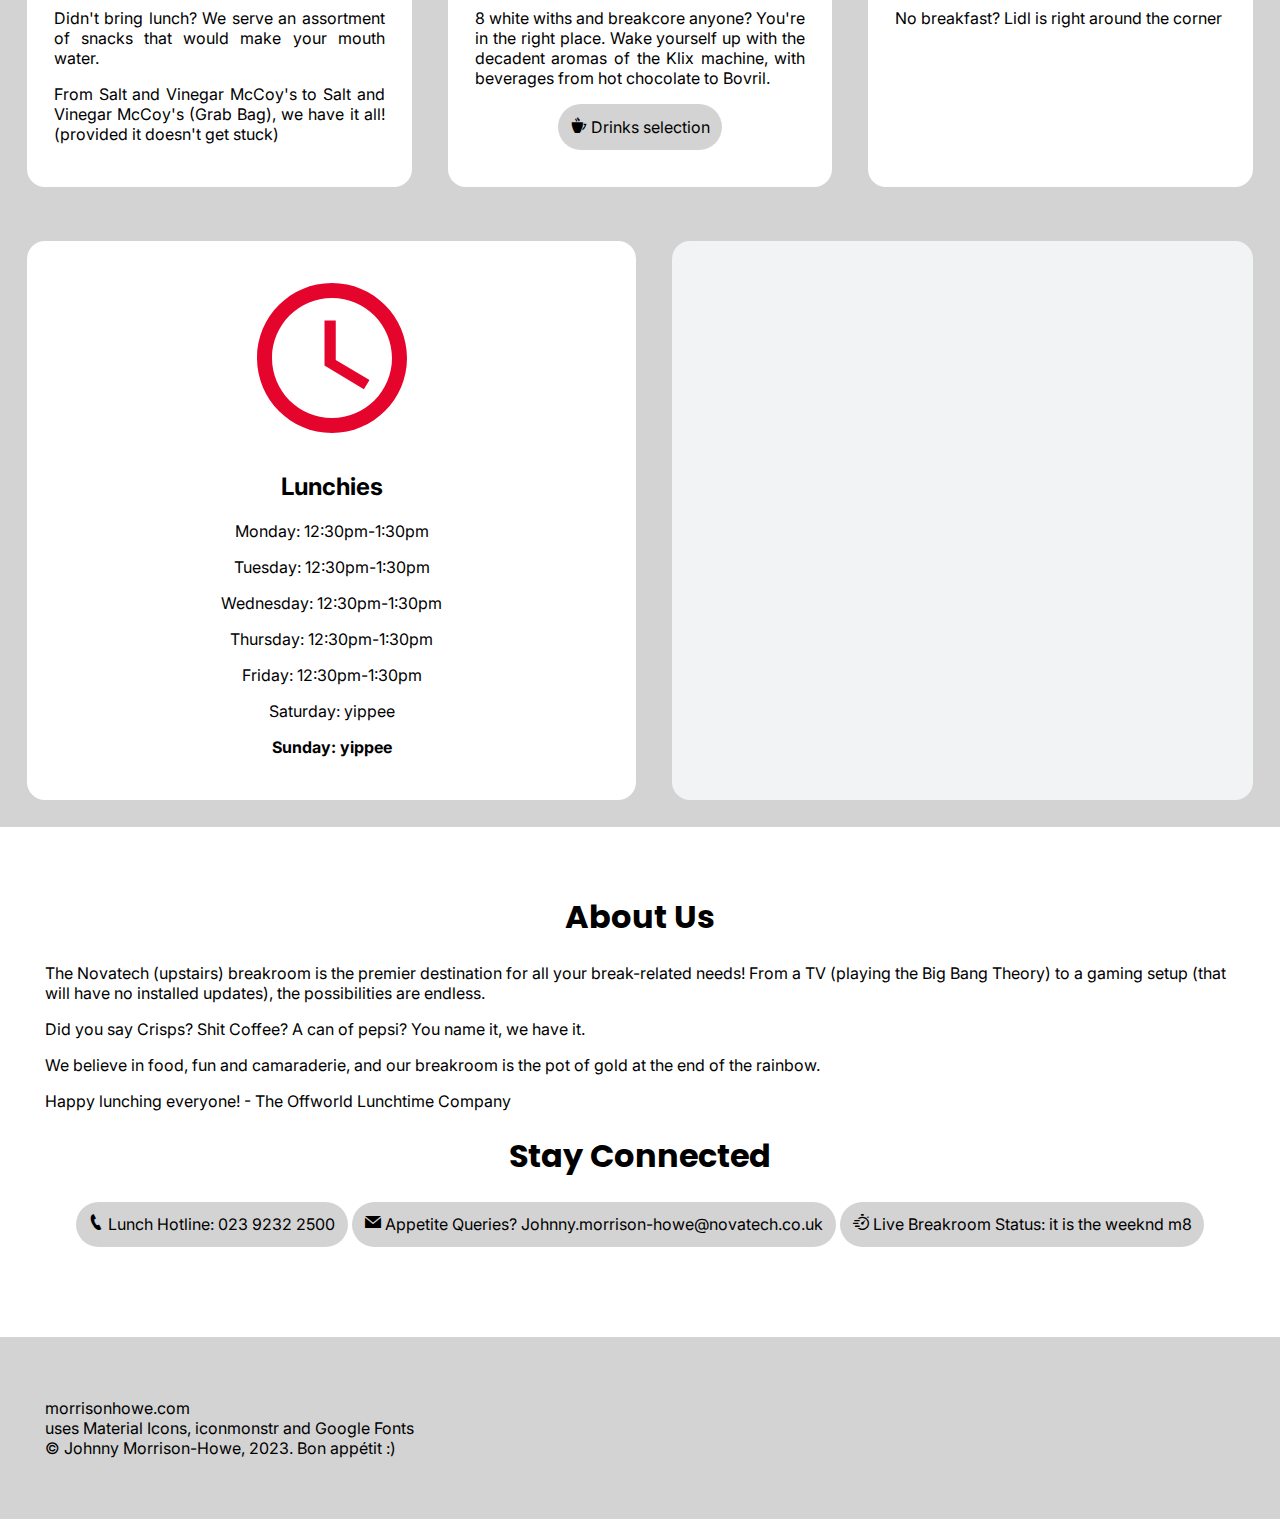
==== commit 5f890693: "The icons are lunch themed :O" ====
--- a/lunchies/index.html
+++ b/lunchies/index.html
@@ -1,16 +1,12 @@
 <!DOCTYPE html>
 <html lang="en">
-
-<!-- If you've been wondering why the canteen's always crowded at 12:30, well, the cat's out of the bag, it's lunchtime at Novatech!
-    Want your name to be famous among the sandwich revering clans of Novatech? Then let me know :)))))))-->
-
 <head>
     <meta charset="UTF-8">
     <meta name="viewport" content="width=device-width, initial-scale=1.0">
     <meta name="Description"
         content="Every flavor of snacks, limitless coffee, and fast microwaves. The Novatech™ breakroom.">
     <meta property="og:title" content="Novatech Lunch @ 12:30">
-    <meta property="og:description" content="Every flavor of snacks, limitless coffee, and fast microwaves. The Novatech breakroom, at lunchtime, is all you need!">
+    <meta property="og:description" content="Every flavor of snacks, limitless coffee, and fast microwaves. The Novatech™ breakroom.">
     <meta property="og:image" content="/lunchies/novatech-logo.png">
     <meta property="og:url" content="https://morrisonhowe.com/lunchies/">
     <link rel="stylesheet" type="text/css" href="css/styles.css">
@@ -59,15 +55,15 @@
             <h1 id="services-outer-text">What's cooking?</h1>
             <div class="services">
                 <div class="services-tile">
-                    <img src="call_to_action-white-18dp.svg">
+                    <img src="microwave_gen_FILL0_wght400_GRAD0_opsz24.svg">
                     <h2 class="services-tile-text">Snacks Ahoy!</h2>
-                    <p class="services-tile-text">Have your sandwiches gone missing? We serve an assortment of snacks that would make your mouth water.</p>
-                    <p class="services-tile-text">From Salt and Vinegar McCoy's to Salt and Vinegar McCoy's (Grab Bag), we have it all!</p>
+                    <p class="services-tile-text">Didn't bring lunch? We serve an assortment of snacks that would make your mouth water.</p>
+                    <p class="services-tile-text">From Salt and Vinegar McCoy's to Salt and Vinegar McCoy's (Grab Bag), we have it all! (provided it doesn't get stuck)</p>
                 </div>
                 <div class="services-tile">
-                    <img src="phonelink-white-18dp.svg">
-                    <h2 class="services-tile-text">Coffee Craze</h2>
-                    <p class="services-tile-text">Coffee lover? You're in the right place. Wake yourself up with the decadent aromas of the Klix machine, with beverages from hot chocolate to Bovril!</p>
+                    <img src="coffee_FILL0_wght400_GRAD0_opsz24.svg">
+                    <h2 class="services-tile-text">Jitter juice pls</h2>
+                    <p class="services-tile-text">8 white withs and breakcore anyone? You're in the right place. Wake yourself up with the decadent aromas of the Klix machine, with beverages from hot chocolate to Bovril.</p>
                     <a href="https://www.lavazzapro.co.uk/klix-drinks-range/">
                         <div class="chip-div">
                             <i class="im im-coffee"></i>
@@ -76,9 +72,9 @@
                     </a>
                 </div>
                 <div class="services-tile">
-                    <img src="lock_open-white-18dp.svg">
+                    <img src="bakery_dining_FILL0_wght400_GRAD0_opsz24.svg">
                     <h2 class="services-tile-text">Breakfast Club</h2>
-                    <p class="services-tile-text">Miss breakfast today? Sucks, go to Lidl.</p>
+                    <p class="services-tile-text">No breakfast? Lidl is right around the corner</p>
                 </div>
             </div>
             <div class="services">
@@ -160,5 +156,4 @@
         </p>
     </footer>
 </body>
-
 </html>--- a/lunchies/css/styles.css
+++ b/lunchies/css/styles.css
@@ -96,7 +96,7 @@
     left: 50%;
     transform: translate(-50%, -50%);
     color: #ececec;
-    text-shadow: 2px 2px 50px black;
+    text-shadow: 10px 10px 20px black;
 }
 
 main {
